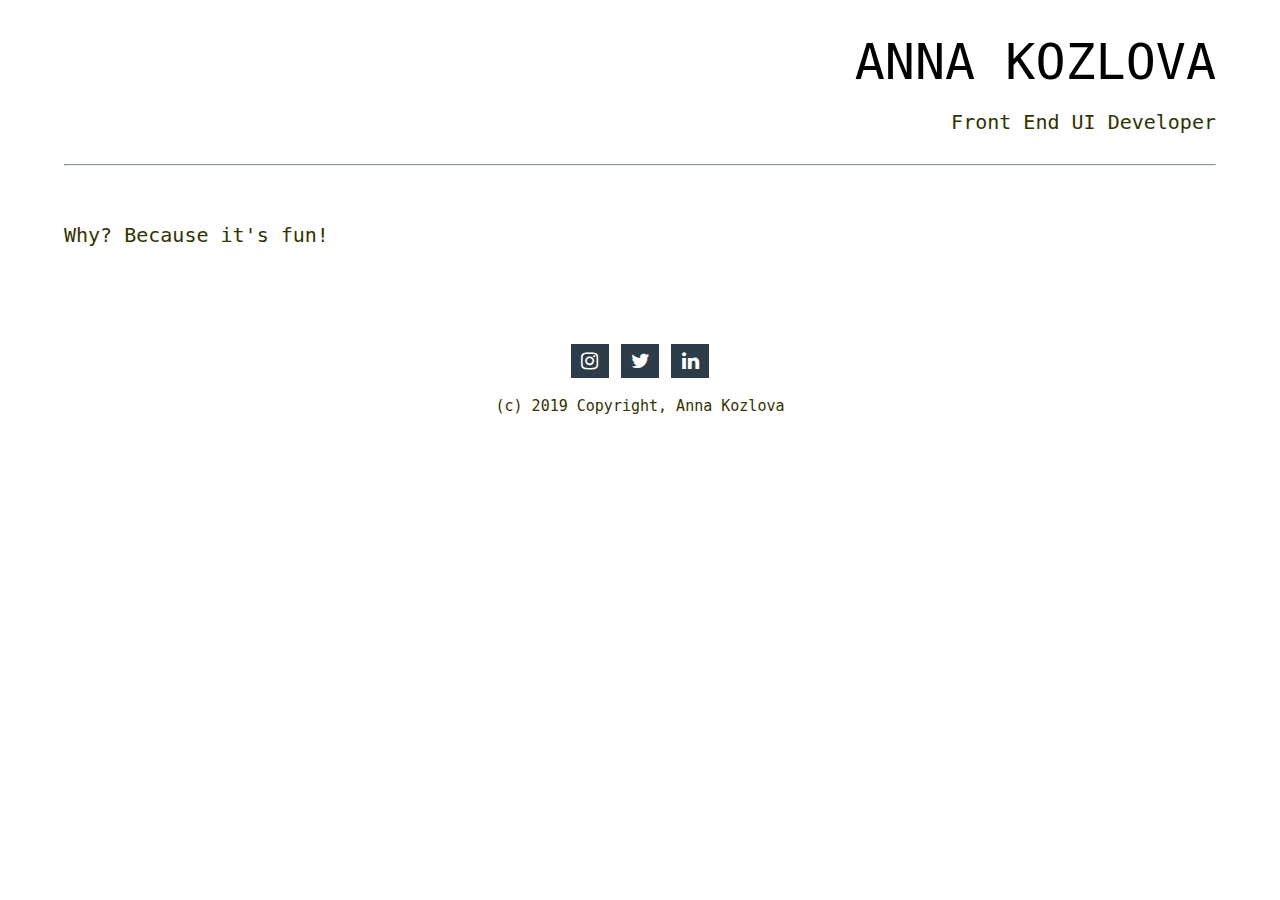
==== about.html @ e9e38b6b "add two more projects plus minor website changes in styling and social links" ====
<!DOCTYPE html>
<html lang="en">
  <head>
    <meta charset="utf-8">
    <meta name="viewport" content="width=device-width, initial-scale=1">
    <title>FED Anna Kozlova</title>
    <link rel="stylesheet" href="css/normalize.css">
    <link rel="stylesheet" href="css/main.css">
    <link rel="stylesheet" href="css/320px.css">
    <link rel="stylesheet" href="css/700px.css">
    <link rel="stylesheet" href="css/966px.css">
    <meta name="viewport" content="width=device-width, initial-scale=1">
    <link rel="stylesheet"
      href="https://cdnjs.cloudflare.com/ajax/libs/font-awesome/4.7.0/css/font-awesome.min.css">
  </head>
  <body>
    <div class="container">
      <header>
        <section class="logo-and-title-wrapper">
          <section class="website-title">
            <h1>ANNA KOZLOVA</h1>
            <p>Front End UI Developer</p>
          </section>
        </section>
        <div class="clear"></div>
        <hr>
      </header>
      <p>Why? Because it's fun!</p>
      <footer class="contact-legal-data">
        <section class="social-media">
          <a href="https://www.instagram.com/akaomy/" class="fa fa-instagram"
          target="_blank"></a>
          <a href="https://twitter.com/poryadok_est" class="fa fa-twitter"
          target="_blank"></a>
          <a href="https://www.linkedin.com/in/annakozlovaweb/" class="fa
          fa-linkedin" target="_blank"></a>
        </section>
        <section class="legal">
          <p> (c) 2019 Copyright, Anna Kozlova</p>
        </section>
      </footer>
    </div>
  </body>
</html>
---- css/main.css ----
body {
  font-size: 20px;
  font-family: monospace;
}

hr {
  border-top: 1px solid #7d97ad;
  margin-bottom: 5%;
}

h1 {
  font-size: 2.5em;
  font-weight: 500; /*40*/
  margin-bottom: 0;
}

h2 {
  padding-top: 5%; /*20*/
  text-transform: uppercase;
  font-size: 1.25em;
  font-weight: 200;
}

h3 {
  font-size: 1.125em; /*18*/
}

p {
  color: #333300;
  font-size: 1em; /*16*/
}

.featured-title {
  text-decoration: none;
  color: white;
  background-color: #02b3e4;
  padding: 2% 5%;
}

.container {
  margin: 0 5%;
}

.clear {
  clear: both;
}


.hero-image {
  width: 100%;
  display: block;
}

.img

/* Project images styling */
.project-img {
  filter: grayscale(85%);
}

.project-img:hover {
  filter: grayscale(0%);
}

.project-description-par {
  padding: 0px 2% 0px 2%;
  text-align: left;
  width: 95%;
  line-height: 1.2em;
}

.project-item:hover {
  transform: scale(1.01);
}

/* Social media and legal info */
.fa {
  padding: 7px;
  text-decoration: none;
  margin: 20px 0px 5px 0px;
}

.fa:hover {
    opacity: 0.7;
}

.fa-instagram {
  background: #2d3c49;
  color: white;
}

.fa-twitter {
  background: #2d3c49;
  color: white;
}

.fa-linkedin {
  background: #2d3c49;
  color: white;
}

.contact-legal-data {
  padding-top: 5%;
  text-align: center;
}

.social-media a{
  display: inline-block;
  width: 1.2em;
}

.legal {
  font-size: 0.75em;
  margin-top: 1%;
  margin-bottom: 4%;
  text-align: center;
}
---- css/320px.css ----
@media screen and (min-width: 320px) and (max-width: 699px) {
  body {
    font-size: 1.125em;
  }

  .website-title {
    text-align: center;
    padding-bottom: 7%;
  }

  .featured-work-title {
    text-align: center;
    margin: 20% 0 35% 0;
  }

  .project-img {
    max-width: 100%;
  }

  .project-item, .featured-work-title {
    text-align: center;
  }

  .project-item {
    padding: 6%;
    border: 1px solid #7d97ad;
    margin-bottom: 15%;
  }

  .contact-legal-data {
    padding-top: 10%
}

  .legal {
    margin-top: 10%;
  }
}
---- css/700px.css ----
@media screen and (min-width: 700px) and (max-width: 960px) {
  .container {
    width: 700px;
    margin: 0 auto;
  }

  .website-title {
    text-align: right;
    width: 55%;
    display: inline-block;
    float: right;
  }

  .featured-work-title {
    text-align: center;
    margin: 18% 0 20% 0;
  }

  .projects {
    display: flex;
    flex-wrap: wrap;
    justify-content: space-around;
  }

  .project-item {
    display: flex;
    padding: 35px;
    border-top: 1px solid #7d97ad;
  }

  .main-header {
    padding: 5%;
  }

  .project-info-container {
    text-align: center;
    padding-right: 2%;
  }
}
---- css/966px.css ----
@media screen and (min-width: 966px) {

  .website-title {
    text-align: right;
    width: 55%;
    display: inline-block;
    float: right;
  }

  h3 {
    text-align: center;
  }

  .featured-work-title {
    text-align: center;
    margin: 5% 0 20% 0;
  }

  .projects {
    display: flex;
    flex-direction: row;
    justify-content: space-around;
    flex-wrap: wrap;
  }

  .main-header {
    padding: 5%;
  }

  .project-item {
    width: 350px;
    padding: 5%;
    border: 1px solid #7d97ad;
    margin-bottom: 4%;
  }

  .project-img-container {
    max-width: 100%;
  }

  .project-info-container {
    width: 100%;
  }
}
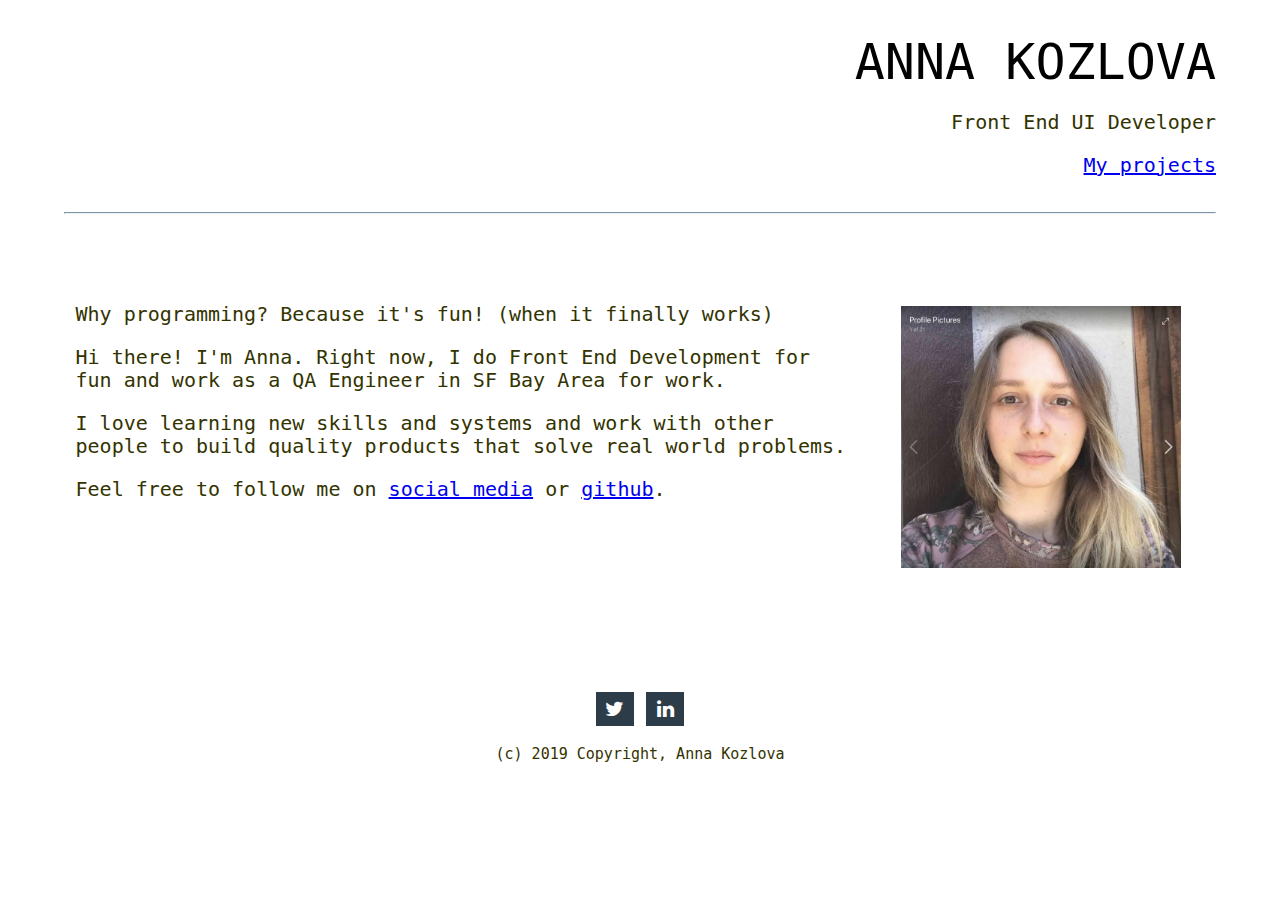
==== commit cd996ffa: "remove 1st project section, add responsive about page" ====
--- a/about.html
+++ b/about.html
@@ -14,22 +14,32 @@
       href="https://cdnjs.cloudflare.com/ajax/libs/font-awesome/4.7.0/css/font-awesome.min.css">
   </head>
   <body>
-    <div class="container">
-      <header>
-        <section class="logo-and-title-wrapper">
-          <section class="website-title">
-            <h1>ANNA KOZLOVA</h1>
-            <p>Front End UI Developer</p>
+    <main class="container">
+        <header>
+          <section class="logo-and-title-wrapper">
+            <section class="website-title">
+              <h1>ANNA KOZLOVA</h1>
+              <p>Front End UI Developer</p>
+              <a class="nav-link" href="index.html">My projects</a>
+            </section>
+          </section>
+          <div class="clear"></div>
+          <hr>
+        </header>
+        <section class="about-wrapper">
+          <section class="author-photo">
+            <img src="img/me.jpg" alt="me">
+          </section>
+          <section class="about-text-wrapper">
+            <p>Why programming? Because it's fun! (when it finally works)</p>
+            <p>Hi there! I'm Anna. Right now, I do Front End Development for fun and work as a QA Engineer in SF Bay Area for work.
+            <p>I love learning new skills and systems and work with other people to build quality products that solve real world problems.</p>
+            <p>Feel free to follow me on  <a href="#social-media">social media</a> or <a href="https://github.com/akaomy">github</a>.</p>
           </section>
         </section>
-        <div class="clear"></div>
-        <hr>
-      </header>
-      <p>Why? Because it's fun!</p>
+    </main>
       <footer class="contact-legal-data">
-        <section class="social-media">
-          <a href="https://www.instagram.com/akaomy/" class="fa fa-instagram"
-          target="_blank"></a>
+        <section id="social-media">
           <a href="https://twitter.com/poryadok_est" class="fa fa-twitter"
           target="_blank"></a>
           <a href="https://www.linkedin.com/in/annakozlovaweb/" class="fa
@@ -39,6 +49,5 @@
           <p> (c) 2019 Copyright, Anna Kozlova</p>
         </section>
       </footer>
-    </div>
   </body>
 </html>
--- a/css/main.css
+++ b/css/main.css
@@ -30,6 +30,10 @@
   font-size: 1em; /*16*/
 }
 
+img {
+  max-width: 280px;
+}
+
 .featured-title {
   text-decoration: none;
   color: white;
@@ -44,14 +48,14 @@
 .clear {
   clear: both;
 }
-
-
 .hero-image {
   width: 100%;
   display: block;
 }
 
-.img
+.nav-link {
+  display: block;
+}
 
 /* Project images styling */
 .project-img {
@@ -104,7 +108,7 @@
   text-align: center;
 }
 
-.social-media a{
+#social-media a{
   display: inline-block;
   width: 1.2em;
 }
@@ -115,3 +119,11 @@
   margin-bottom: 4%;
   text-align: center;
 }
+
+.author-photo {
+  padding: 3%;
+}
+
+.about-text-wrapper {
+padding: 1%;
+}
--- a/css/320px.css
+++ b/css/320px.css
@@ -1,6 +1,10 @@
 @media screen and (min-width: 320px) and (max-width: 699px) {
   body {
     font-size: 1.125em;
+  }
+
+  img {
+    max-width: 100%;
   }
 
   .website-title {
@@ -34,4 +38,13 @@
   .legal {
     margin-top: 10%;
   }
+
+  .nav-link {
+    padding-top: 4%;
+  }
+
+  .about-wrapper {
+    display: flex;
+    flex-direction: column;
+  }
 }
--- a/css/700px.css
+++ b/css/700px.css
@@ -36,4 +36,21 @@
     text-align: center;
     padding-right: 2%;
   }
+
+  .nav-link {
+    padding-bottom: 5%;
+  }
+
+  .about-wrapper {
+    display: flex;
+    flex-direction: row-reverse;
+  }
+  .author-photo {
+    padding: 4% 0;
+  }
+
+  .about-text-wrapper {
+  padding: 1% 3%;
+  }
+
 }
--- a/css/966px.css
+++ b/css/966px.css
@@ -41,4 +41,14 @@
   .project-info-container {
     width: 100%;
   }
+
+  .nav-link {
+    padding-bottom: 4%;
+  }
+
+  .about-wrapper {
+    display: flex;
+    flex-direction: row-reverse;
+  }
+
 }
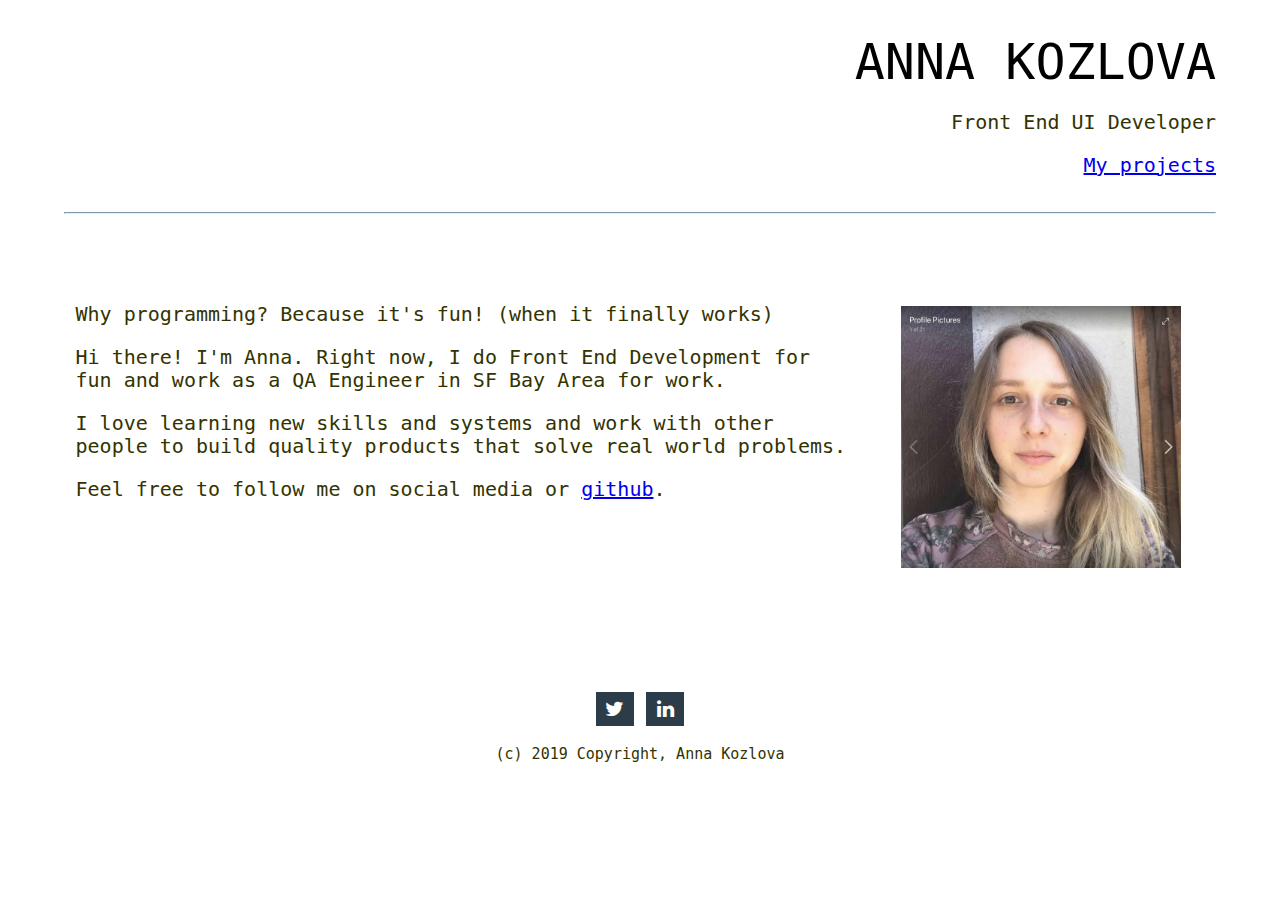
==== commit b6376542: "remove link to social media section from text about me" ====
--- a/about.html
+++ b/about.html
@@ -34,7 +34,7 @@
             <p>Why programming? Because it's fun! (when it finally works)</p>
             <p>Hi there! I'm Anna. Right now, I do Front End Development for fun and work as a QA Engineer in SF Bay Area for work.
             <p>I love learning new skills and systems and work with other people to build quality products that solve real world problems.</p>
-            <p>Feel free to follow me on  <a href="#social-media">social media</a> or <a href="https://github.com/akaomy">github</a>.</p>
+            <p>Feel free to follow me on  social media or <a href="https://github.com/akaomy">github</a>.</p>
           </section>
         </section>
     </main>
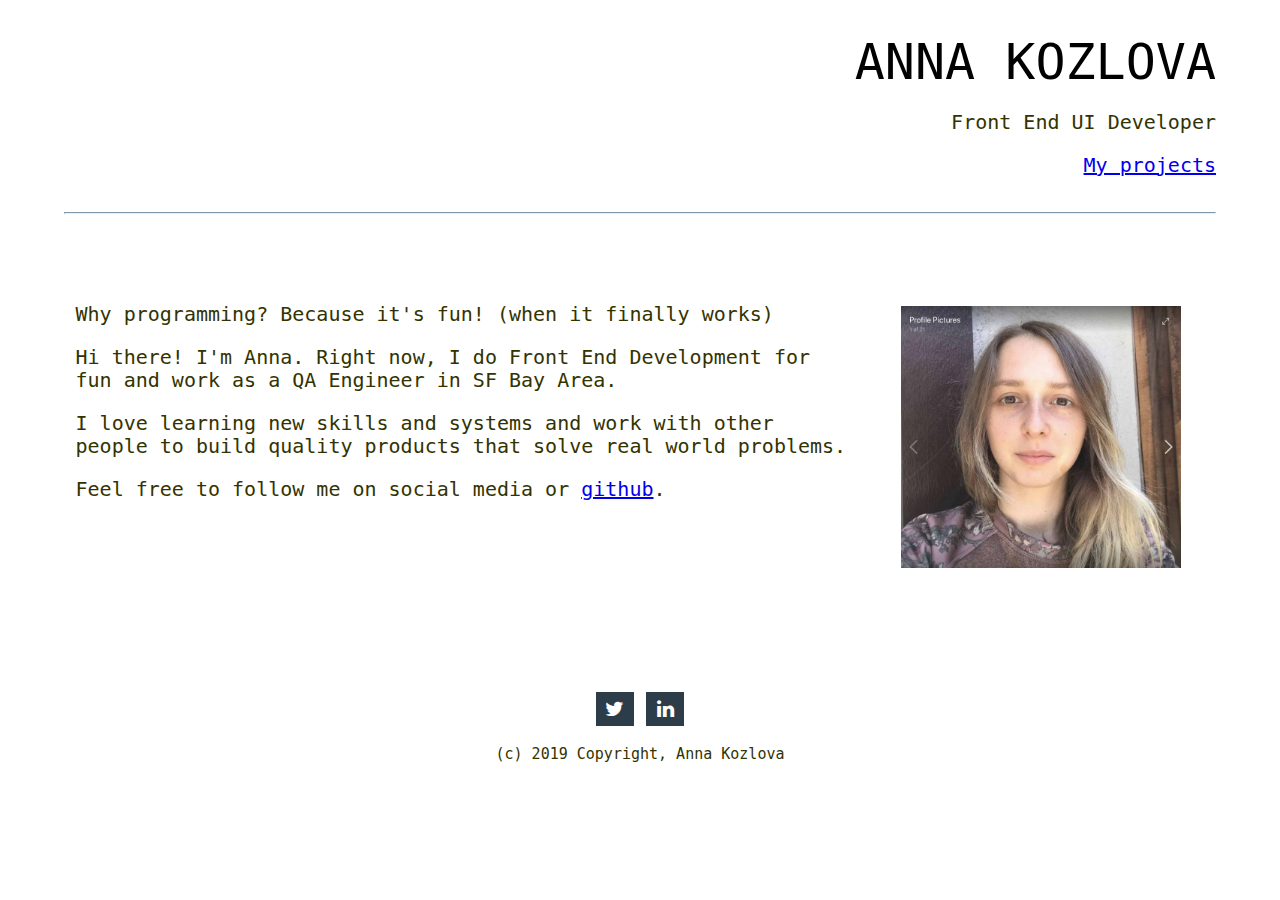
==== commit 2b01f88c: "fix typo in about text" ====
--- a/about.html
+++ b/about.html
@@ -32,7 +32,7 @@
           </section>
           <section class="about-text-wrapper">
             <p>Why programming? Because it's fun! (when it finally works)</p>
-            <p>Hi there! I'm Anna. Right now, I do Front End Development for fun and work as a QA Engineer in SF Bay Area for work.
+            <p>Hi there! I'm Anna. Right now, I do Front End Development for fun and work as a QA Engineer in SF Bay Area.
             <p>I love learning new skills and systems and work with other people to build quality products that solve real world problems.</p>
             <p>Feel free to follow me on  social media or <a href="https://github.com/akaomy">github</a>.</p>
           </section>
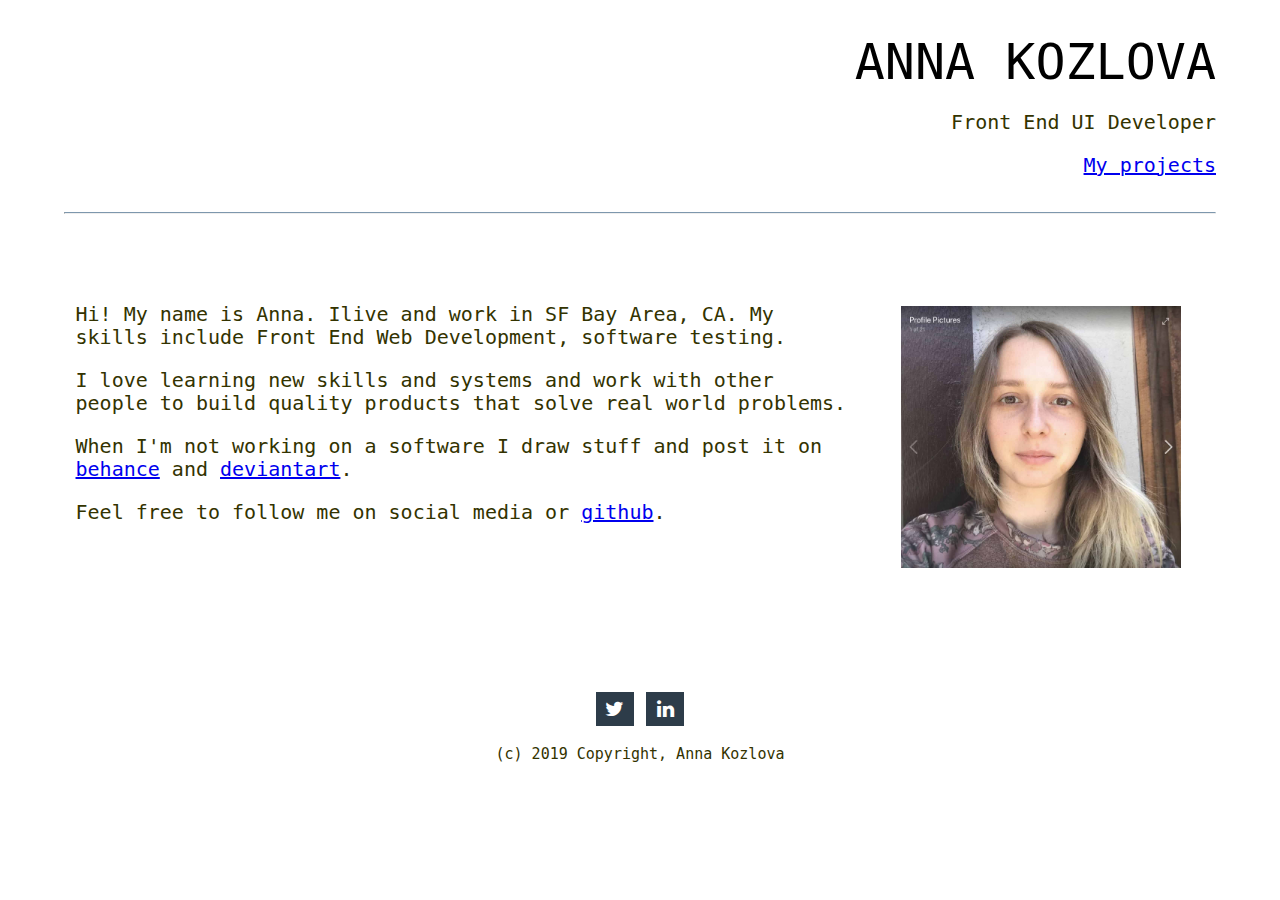
==== commit 5e1326c3: "update about info" ====
--- a/about.html
+++ b/about.html
@@ -31,9 +31,9 @@
             <img src="img/me.jpg" alt="me">
           </section>
           <section class="about-text-wrapper">
-            <p>Why programming? Because it's fun! (when it finally works)</p>
-            <p>Hi there! I'm Anna. Right now, I do Front End Development for fun and work as a QA Engineer in SF Bay Area.
+            <p>Hi! My name is Anna. Ilive and work in SF Bay Area, CA. My skills include Front End Web Development, software testing.</p>
             <p>I love learning new skills and systems and work with other people to build quality products that solve real world problems.</p>
+            <p>When I'm not working on a software I draw stuff and post it on <a href="https://www.behance.net/annakozlova92">behance</a> and <a href="https://www.deviantart.com/trueakaomy">deviantart</a>.</p>
             <p>Feel free to follow me on  social media or <a href="https://github.com/akaomy">github</a>.</p>
           </section>
         </section>
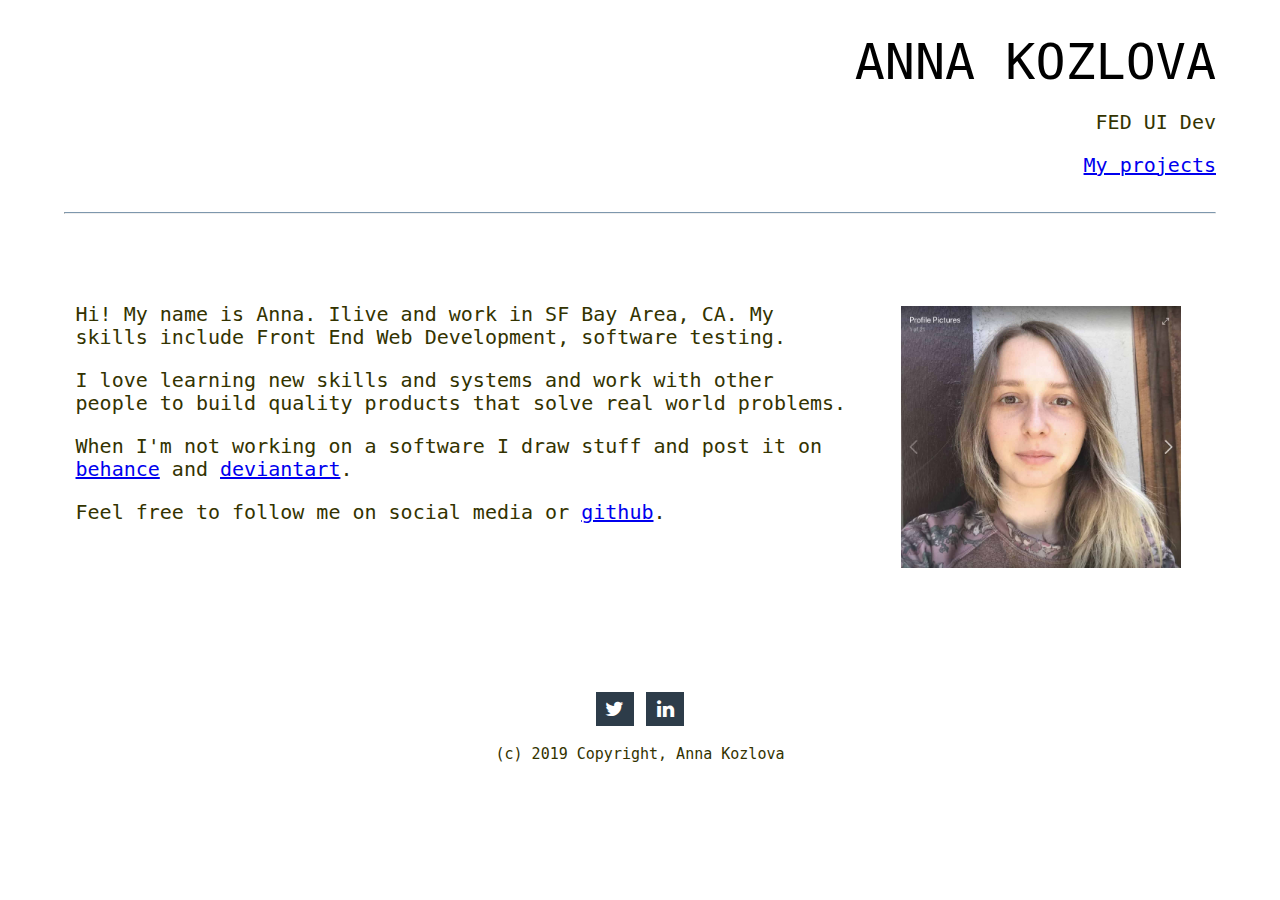
==== commit 53dca878: "update about info" ====
--- a/about.html
+++ b/about.html
@@ -19,7 +19,7 @@
           <section class="logo-and-title-wrapper">
             <section class="website-title">
               <h1>ANNA KOZLOVA</h1>
-              <p>Front End UI Developer</p>
+              <p>FED UI Dev</p>
               <a class="nav-link" href="index.html">My projects</a>
             </section>
           </section>
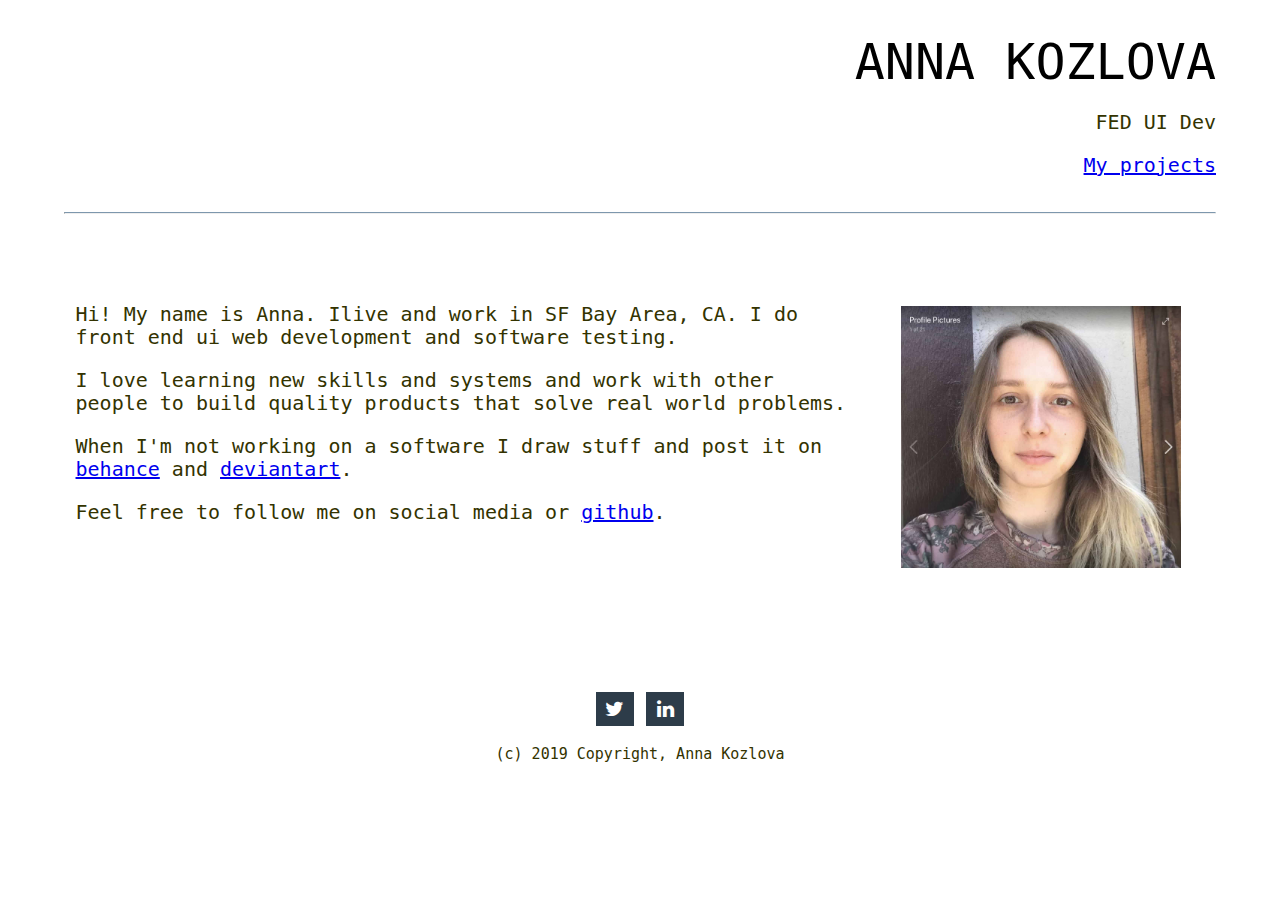
==== commit b087d2dc: "update info" ====
--- a/about.html
+++ b/about.html
@@ -31,7 +31,7 @@
             <img src="img/me.jpg" alt="me">
           </section>
           <section class="about-text-wrapper">
-            <p>Hi! My name is Anna. Ilive and work in SF Bay Area, CA. My skills include Front End Web Development, software testing.</p>
+            <p>Hi! My name is Anna. Ilive and work in SF Bay Area, CA. I do front end ui web development and software testing.</p>
             <p>I love learning new skills and systems and work with other people to build quality products that solve real world problems.</p>
             <p>When I'm not working on a software I draw stuff and post it on <a href="https://www.behance.net/annakozlova92">behance</a> and <a href="https://www.deviantart.com/trueakaomy">deviantart</a>.</p>
             <p>Feel free to follow me on  social media or <a href="https://github.com/akaomy">github</a>.</p>
